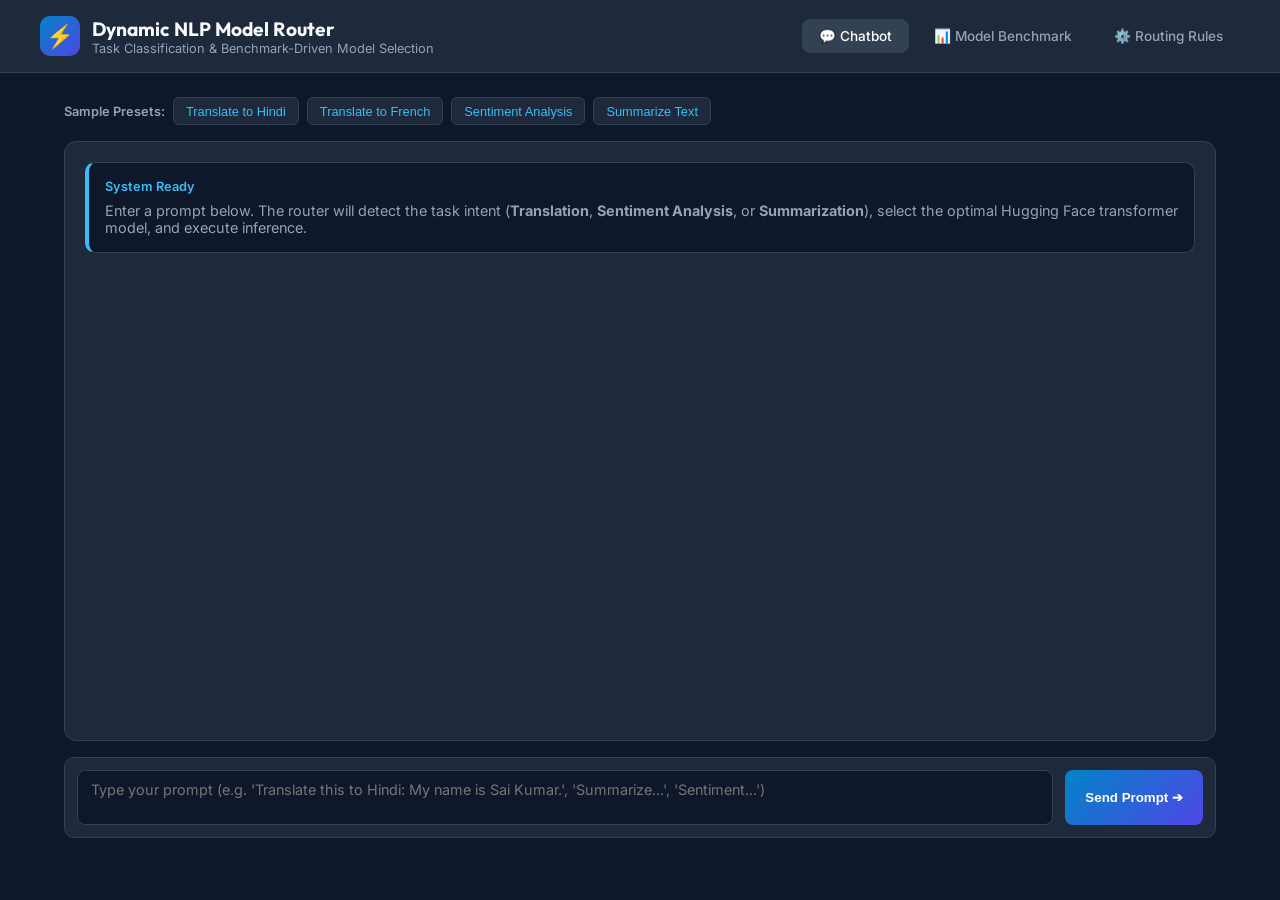
==== ui/index.html @ b5070b01 "refactor: overhaul NLP system architecture with new intent routing, expanded model support, and upda" ====
<!DOCTYPE html>
<html lang="en">
<head>
  <meta charset="UTF-8">
  <meta name="viewport" content="width=device-width, initial-scale=1.0">
  <title>Dynamic NLP Model Router</title>
  <link rel="preconnect" href="https://fonts.googleapis.com">
  <link rel="preconnect" href="https://fonts.gstatic.com" crossorigin>
  <link href="https://fonts.googleapis.com/css2?family=Inter:wght@400;500;600;700&family=Outfit:wght@600;700&display=swap" rel="stylesheet">
  <link rel="stylesheet" href="styles.css">
</head>
<body>

  <!-- App Header -->
  <header class="app-header">
    <div class="header-container">
      <div class="brand">
        <div class="brand-icon">⚡</div>
        <div class="brand-text">
          <h1>Dynamic NLP Model Router</h1>
          <p>Task Classification & Benchmark-Driven Model Selection</p>
        </div>
      </div>
      
      <nav class="nav-tabs">
        <button class="tab-btn active" data-tab="chat-tab">💬 Chatbot</button>
        <button class="tab-btn" data-tab="benchmark-tab">📊 Model Benchmark</button>
        <button class="tab-btn" data-tab="rules-tab">⚙️ Routing Rules</button>
      </nav>
    </div>
  </header>

  <!-- Main Container -->
  <main class="main-container">

    <!-- TAB 1: CHATBOT -->
    <section id="chat-tab" class="tab-content active">
      
      <!-- Preset Sample Prompts -->
      <div class="preset-bar">
        <span class="preset-label">Sample Presets:</span>
        <button class="preset-btn" data-preset="translation">Translate to Hindi</button>
        <button class="preset-btn" data-preset="french">Translate to French</button>
        <button class="preset-btn" data-preset="sentiment">Sentiment Analysis</button>
        <button class="preset-btn" data-preset="summarization">Summarize Text</button>
      </div>

      <!-- Chat Thread -->
      <div id="chat-thread" class="chat-thread">
        <div class="chat-card welcome-card">
          <div class="card-header-badge">System Ready</div>
          <div class="welcome-text">
            Enter a prompt below. The router will detect the task intent (<strong>Translation</strong>, <strong>Sentiment Analysis</strong>, or <strong>Summarization</strong>), select the optimal Hugging Face transformer model, and execute inference.
          </div>
        </div>
      </div>

      <!-- Input Form -->
      <form id="chat-form" class="chat-form">
        <div class="input-row">
          <textarea id="prompt-input" placeholder="Type your prompt (e.g. 'Translate this to Hindi: My name is Sai Kumar.', 'Summarize...', 'Sentiment...')" rows="2" required></textarea>
          <button type="submit" id="send-btn" class="send-btn">Send Prompt ➔</button>
        </div>
      </form>
    </section>

    <!-- TAB 2: MODEL BENCHMARK -->
    <section id="benchmark-tab" class="tab-content">
      <div class="section-card">
        <h2>📊 Model Benchmark Comparison</h2>
        <p>Head-to-head comparison of Primary vs Fallback models on real task datasets.</p>
        
        <div class="table-wrapper">
          <table class="benchmark-table">
            <thead>
              <tr>
                <th>Task</th>
                <th>Primary Model</th>
                <th>Primary Quality</th>
                <th>Primary Latency</th>
                <th>Fallback Model</th>
                <th>Fallback Quality</th>
                <th>Fallback Latency</th>
              </tr>
            </thead>
            <tbody id="benchmark-tbody">
              <!-- Dynamically populated or static baseline -->
              <tr>
                <td><strong>Summarization</strong></td>
                <td><code>sshleifer/distilbart-cnn-12-6</code></td>
                <td><span class="quality-tag">ROUGE-L: 0.4146</span></td>
                <td>1,649.4 ms</td>
                <td><code>t5-small</code></td>
                <td><span class="quality-tag">ROUGE-L: 0.4054</span></td>
                <td>1,264.9 ms</td>
              </tr>
              <tr>
                <td><strong>Sentiment Analysis</strong></td>
                <td><code>cardiffnlp/twitter-roberta-base-sentiment-latest</code></td>
                <td><span class="quality-tag">Accuracy: 100.0%</span></td>
                <td>245.9 ms</td>
                <td><code>distilbert-base-uncased-finetuned-sst-2-english</code></td>
                <td><span class="quality-tag">Accuracy: 80.0%</span></td>
                <td>18.5 ms</td>
              </tr>
              <tr>
                <td><strong>Translation</strong></td>
                <td><code>t5-base</code></td>
                <td><span class="quality-tag">BLEU: 0.4685</span></td>
                <td>823.8 ms</td>
                <td><code>t5-small</code></td>
                <td><span class="quality-tag">BLEU: 0.3720</span></td>
                <td>556.6 ms</td>
              </tr>
            </tbody>
          </table>
        </div>
      </div>
    </section>

    <!-- TAB 3: ROUTING RULES -->
    <section id="rules-tab" class="tab-content">
      <div class="section-card">
        <h2>⚙️ Keyword Routing Rules</h2>
        <p>Keyword triggers used for intent classification and model dispatching.</p>

        <div class="table-wrapper">
          <table class="rules-table">
            <thead>
              <tr>
                <th>Supported Task</th>
                <th>Keyword Rules</th>
                <th>Primary Model</th>
                <th>Fallback Model</th>
              </tr>
            </thead>
            <tbody>
              <tr>
                <td><strong>Translation</strong></td>
                <td><code>translate</code>, <code>translation</code>, <code>translate to</code>, <code>translate into</code>, <code>in hindi</code>, <code>in french</code>, <code>in spanish</code>, <code>in telugu</code></td>
                <td><code>t5-base</code></td>
                <td><code>t5-small</code></td>
              </tr>
              <tr>
                <td><strong>Sentiment Analysis</strong></td>
                <td><code>sentiment</code>, <code>sentiment analysis</code>, <code>positive</code>, <code>negative</code>, <code>neutral</code>, <code>emotion</code></td>
                <td><code>cardiffnlp/twitter-roberta-base-sentiment-latest</code></td>
                <td><code>distilbert-base-uncased-finetuned-sst-2-english</code></td>
              </tr>
              <tr>
                <td><strong>Summarization</strong></td>
                <td><code>summarize</code>, <code>summary</code>, <code>summarize this</code>, <code>shorten this</code>, <code>give me a summary</code>, <code>key points</code></td>
                <td><code>sshleifer/distilbart-cnn-12-6</code></td>
                <td><code>t5-small</code></td>
              </tr>
            </tbody>
          </table>
        </div>
      </div>
    </section>

  </main>

  <script src="app.js"></script>
</body>
</html>
---- ui/styles.css ----
/* Dark Mode Theme */
:root {
  --bg-dark: #0f172a;
  --bg-card: #1e293b;
  --bg-input: #0f172a;
  --border-color: #334155;
  --primary-cyan: #38bdf8;
  --primary-indigo: #818cf8;
  --primary-emerald: #34d399;
  --accent-amber: #fbbf24;
  --text-main: #f8fafc;
  --text-muted: #94a3b8;
  --font-main: 'Inter', sans-serif;
  --font-title: 'Outfit', sans-serif;
}

* { box-sizing: border-box; margin: 0; padding: 0; }

body {
  font-family: var(--font-main);
  background-color: var(--bg-dark);
  color: var(--text-main);
  min-height: 100vh;
  display: flex;
  flex-direction: column;
}

.app-header {
  background-color: var(--bg-card);
  border-bottom: 1px solid var(--border-color);
  padding: 1rem 1.5rem;
  position: sticky;
  top: 0;
  z-index: 10;
}

.header-container {
  max-width: 1200px;
  margin: 0 auto;
  display: flex;
  align-items: center;
  justify-content: space-between;
}

.brand { display: flex; align-items: center; gap: 0.75rem; }

.brand-icon {
  width: 40px; height: 40px;
  background: linear-gradient(135deg, #0284c7, #4f46e5);
  border-radius: 10px;
  display: flex; align-items: center; justify-content: center;
  font-size: 1.4rem;
}

.brand-text h1 { font-family: var(--font-title); font-size: 1.2rem; }
.brand-text p { font-size: 0.8rem; color: var(--text-muted); }

.nav-tabs { display: flex; gap: 0.5rem; }

.tab-btn {
  background: transparent;
  border: 1px solid transparent;
  color: var(--text-muted);
  font-family: var(--font-main);
  font-size: 0.85rem;
  font-weight: 500;
  padding: 0.5rem 1rem;
  border-radius: 8px;
  cursor: pointer;
  transition: all 0.2s ease;
}

.tab-btn:hover { color: var(--text-main); }
.tab-btn.active {
  background-color: #334155;
  color: #ffffff;
  border-color: var(--border-color);
}

.main-container {
  max-width: 1200px;
  margin: 0 auto;
  width: 100%;
  flex: 1;
  padding: 1.5rem;
  display: flex;
  flex-direction: column;
}

.tab-content { display: none; flex: 1; flex-direction: column; }
.tab-content.active { display: flex; }

/* Presets Bar */
.preset-bar {
  display: flex;
  align-items: center;
  gap: 0.5rem;
  margin-bottom: 1rem;
  flex-wrap: wrap;
}

.preset-label { font-size: 0.8rem; color: var(--text-muted); font-weight: 600; }

.preset-btn {
  background-color: var(--bg-card);
  border: 1px solid var(--border-color);
  color: var(--primary-cyan);
  font-size: 0.8rem;
  font-weight: 500;
  padding: 0.35rem 0.75rem;
  border-radius: 6px;
  cursor: pointer;
  transition: all 0.2s ease;
}

.preset-btn:hover {
  background-color: #334155;
  border-color: var(--primary-cyan);
}

/* Chat Thread */
.chat-thread {
  flex: 1;
  background-color: var(--bg-card);
  border: 1px solid var(--border-color);
  border-radius: 12px;
  padding: 1.25rem;
  min-height: 480px;
  max-height: 600px;
  overflow-y: auto;
  display: flex;
  flex-direction: column;
  gap: 1rem;
  margin-bottom: 1rem;
}

.chat-card {
  background-color: #0f172a;
  border: 1px solid var(--border-color);
  border-radius: 10px;
  padding: 1rem;
  display: flex;
  flex-direction: column;
  gap: 0.5rem;
  font-size: 0.9rem;
}

.welcome-card { border-left: 4px solid var(--primary-cyan); }
.card-header-badge { font-weight: 600; color: var(--primary-cyan); font-size: 0.8rem; }
.welcome-text { color: var(--text-muted); }

.user-card {
  align-self: flex-end;
  background-color: #1e1b4b;
  border-color: #4338ca;
  max-width: 80%;
}

.bot-card {
  align-self: flex-start;
  max-width: 85%;
  border-left: 4px solid var(--primary-emerald);
}

.bot-card.fallback {
  border-left: 4px solid var(--accent-amber);
}

.bot-meta {
  display: flex;
  flex-direction: column;
  gap: 0.25rem;
  font-size: 0.82rem;
  color: var(--text-muted);
  border-bottom: 1px solid var(--border-color);
  padding-bottom: 0.5rem;
  margin-bottom: 0.5rem;
}

.bot-meta .line { font-weight: 500; }
.bot-meta .line span { color: var(--text-main); font-weight: 600; }
.bot-meta .status-primary { color: var(--primary-emerald); font-weight: 700; }
.bot-meta .status-fallback { color: var(--accent-amber); font-weight: 700; }

.bot-response-header {
  font-size: 0.8rem;
  font-weight: 700;
  color: var(--text-muted);
  text-transform: uppercase;
  margin-top: 0.25rem;
}

.bot-response-text {
  font-size: 0.95rem;
  color: var(--text-main);
  line-height: 1.5;
  white-space: pre-wrap;
}

/* Chat Input */
.chat-form { background-color: var(--bg-card); border: 1px solid var(--border-color); border-radius: 10px; padding: 0.75rem; }
.input-row { display: flex; gap: 0.75rem; }
textarea#prompt-input {
  flex: 1;
  background-color: var(--bg-input);
  border: 1px solid var(--border-color);
  border-radius: 8px;
  padding: 0.6rem 0.8rem;
  color: var(--text-main);
  font-family: var(--font-main);
  font-size: 0.9rem;
  resize: none;
  outline: none;
}

textarea#prompt-input:focus { border-color: var(--primary-indigo); }

.send-btn {
  background: linear-gradient(135deg, #0284c7, #4f46e5);
  color: #ffffff;
  border: none;
  font-weight: 600;
  padding: 0 1.25rem;
  border-radius: 8px;
  cursor: pointer;
}

/* Section Cards & Tables */
.section-card {
  background-color: var(--bg-card);
  border: 1px solid var(--border-color);
  border-radius: 12px;
  padding: 1.5rem;
}

.section-card h2 { font-family: var(--font-title); font-size: 1.2rem; margin-bottom: 0.25rem; }
.section-card p { font-size: 0.85rem; color: var(--text-muted); margin-bottom: 1.25rem; }

.table-wrapper { overflow-x: auto; }

.benchmark-table, .rules-table {
  width: 100%;
  border-collapse: collapse;
  font-size: 0.85rem;
  text-align: left;
}

.benchmark-table th, .rules-table th {
  background-color: #0f172a;
  color: var(--text-muted);
  padding: 0.75rem 1rem;
  border-bottom: 1px solid var(--border-color);
}

.benchmark-table td, .rules-table td {
  padding: 0.75rem 1rem;
  border-bottom: 1px solid var(--border-color);
}

code {
  font-family: monospace;
  background-color: #0f172a;
  color: var(--primary-cyan);
  padding: 0.2rem 0.4rem;
  border-radius: 4px;
}

.quality-tag {
  font-weight: 600;
  color: var(--primary-emerald);
}
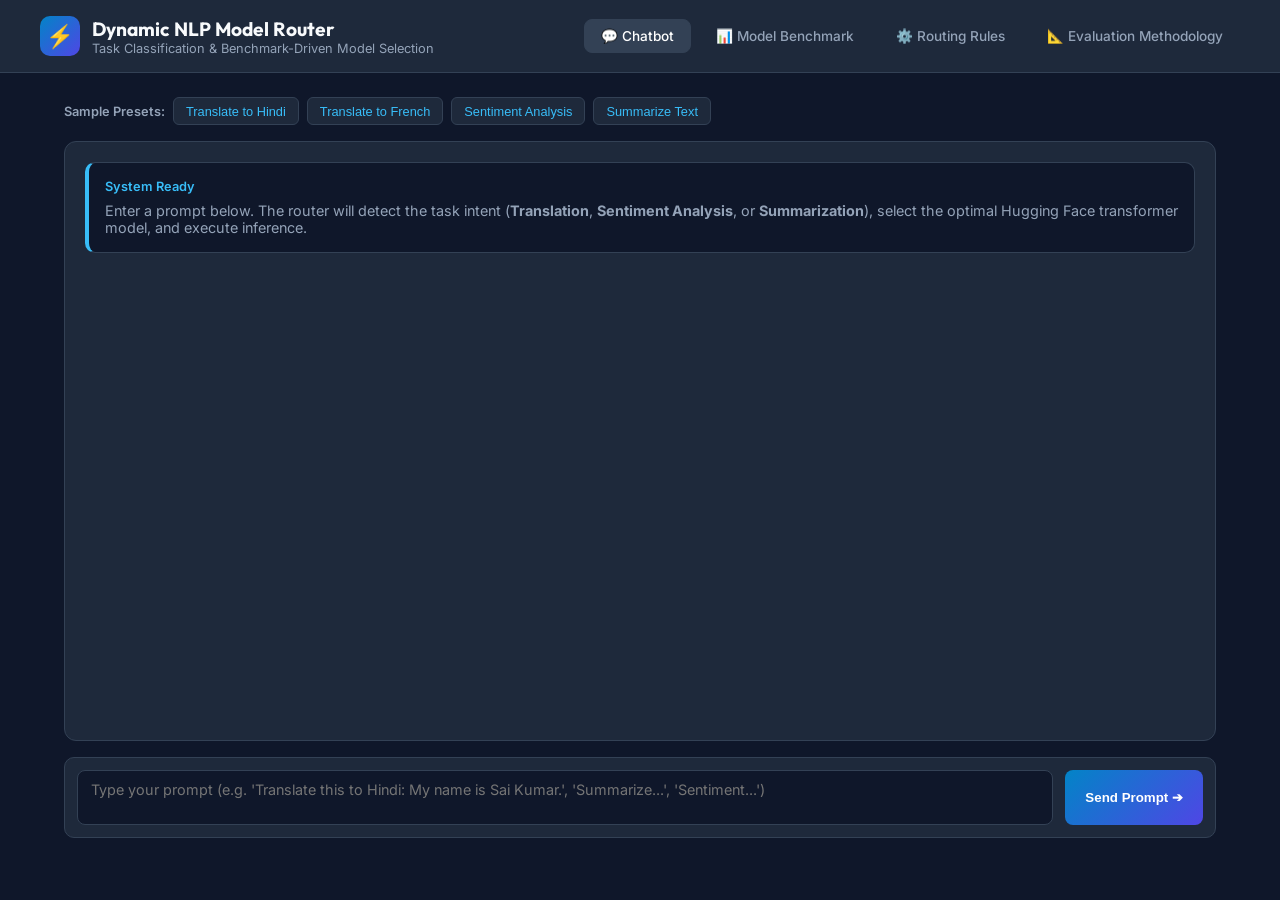
==== commit 559c9162: "feat: add evaluation methodology endpoint, YAML config, and UI integration to display pipeline and t" ====
--- a/ui/index.html
+++ b/ui/index.html
@@ -26,6 +26,7 @@
         <button class="tab-btn active" data-tab="chat-tab">💬 Chatbot</button>
         <button class="tab-btn" data-tab="benchmark-tab">📊 Model Benchmark</button>
         <button class="tab-btn" data-tab="rules-tab">⚙️ Routing Rules</button>
+        <button class="tab-btn" data-tab="methodology-tab">📐 Evaluation Methodology</button>
       </nav>
     </div>
   </header>
@@ -157,9 +158,216 @@
           </table>
         </div>
       </div>
+    <!-- TAB 4: EVALUATION METHODOLOGY -->
+    <section id="methodology-tab" class="tab-content">
+      <div class="section-card">
+        <h2>📐 Evaluation Methodology</h2>
+        <p>Benchmark-driven methodology detailing dataset evaluation isolation, input/reference specs, metrics, and how benchmark results establish the Primary/Fallback model configuration used by the runtime router.</p>
+
+        <!-- Visual Pipeline -->
+        <h3 class="subsection-title">🔄 Evaluation Pipeline Flow</h3>
+        <div class="pipeline-flow" id="pipeline-flow">
+          <div class="pipeline-step">
+            <div class="step-num">1</div>
+            <div class="step-title">Dataset Selection</div>
+          </div>
+          <div class="pipeline-arrow">➔</div>
+          <div class="pipeline-step">
+            <div class="step-num">2</div>
+            <div class="step-title">Data Validation</div>
+          </div>
+          <div class="pipeline-arrow">➔</div>
+          <div class="pipeline-step">
+            <div class="step-num">3</div>
+            <div class="step-title">Preprocessing</div>
+          </div>
+          <div class="pipeline-arrow">➔</div>
+          <div class="pipeline-step">
+            <div class="step-num">4</div>
+            <div class="step-title">Model Inference</div>
+          </div>
+          <div class="pipeline-arrow">➔</div>
+          <div class="pipeline-step">
+            <div class="step-num">5</div>
+            <div class="step-title">Task-specific Metric</div>
+          </div>
+          <div class="pipeline-arrow">➔</div>
+          <div class="pipeline-step">
+            <div class="step-num">6</div>
+            <div class="step-title">Latency Measurement</div>
+          </div>
+          <div class="pipeline-arrow">➔</div>
+          <div class="pipeline-step">
+            <div class="step-num">7</div>
+            <div class="step-title">Model Comparison</div>
+          </div>
+          <div class="pipeline-arrow">➔</div>
+          <div class="pipeline-step">
+            <div class="step-num">8</div>
+            <div class="step-title">Primary/Fallback Selection</div>
+          </div>
+        </div>
+
+        <!-- Task Methodology Details -->
+        <h3 class="subsection-title" style="margin-top: 2rem;">📝 Task Evaluation Specifications</h3>
+        <div class="methodology-grid" id="methodology-grid">
+          
+          <!-- Summarization -->
+          <div class="methodology-card">
+            <div class="methodology-card-header">
+              <span class="task-badge">Task 1</span>
+              <h3>Summarization</h3>
+            </div>
+            <div class="methodology-details">
+              <div class="detail-row">
+                <span class="detail-label">Evaluation Dataset:</span>
+                <span class="detail-value"><code>assets/evaluation_dataset.json</code> (5 held-out examples)</span>
+              </div>
+              <div class="detail-row">
+                <span class="detail-label">Input Format:</span>
+                <span class="detail-value">Text prompt string (<code>prompt</code>)</span>
+              </div>
+              <div class="detail-row">
+                <span class="detail-label">Ground Truth / Reference:</span>
+                <span class="detail-value">Concise reference summary string (<code>reference_text</code>)</span>
+              </div>
+              <div class="detail-row">
+                <span class="detail-label">Preprocessing & Isolation:</span>
+                <span class="detail-value">Whitespace normalization and tokenization on a dedicated offline benchmark dataset isolated from runtime inference prompts.</span>
+              </div>
+              <div class="detail-row">
+                <span class="detail-label">Evaluation Data Type:</span>
+                <span class="detail-value">Technical articles, clean energy reports, and research briefs</span>
+              </div>
+              <div class="detail-row">
+                <span class="detail-label">Why Data is Suitable:</span>
+                <span class="detail-value">Evaluates text compression and key information retention across technical domain text.</span>
+              </div>
+              <div class="detail-row">
+                <span class="detail-label">Primary Metric:</span>
+                <span class="detail-value"><strong class="metric-highlight">ROUGE-L</strong> (F1 score of Longest Common Subsequence)</span>
+              </div>
+              <div class="detail-row">
+                <span class="detail-label">Secondary Metric:</span>
+                <span class="detail-value">Latency (ms per prompt inference)</span>
+              </div>
+              <div class="detail-row">
+                <span class="detail-label">Candidate Models:</span>
+                <span class="detail-value">Primary: <code>sshleifer/distilbart-cnn-12-6</code> | Fallback: <code>t5-small</code></span>
+              </div>
+              <div class="detail-row">
+                <span class="detail-label">Configuration Decision:</span>
+                <span class="detail-value">Benchmark results are used to establish the Primary/Fallback model configuration. The model with higher average ROUGE-L score designates the Primary model.</span>
+              </div>
+            </div>
+          </div>
+
+          <!-- Sentiment Analysis -->
+          <div class="methodology-card">
+            <div class="methodology-card-header">
+              <span class="task-badge">Task 2</span>
+              <h3>Sentiment Analysis</h3>
+            </div>
+            <div class="methodology-details">
+              <div class="detail-row">
+                <span class="detail-label">Evaluation Dataset:</span>
+                <span class="detail-value"><code>assets/evaluation_dataset.json</code> (5 held-out examples)</span>
+              </div>
+              <div class="detail-row">
+                <span class="detail-label">Input Format:</span>
+                <span class="detail-value">Text review string (<code>prompt</code>)</span>
+              </div>
+              <div class="detail-row">
+                <span class="detail-label">Ground Truth / Reference:</span>
+                <span class="detail-value">Categorical label string (<code>positive</code>, <code>negative</code>, <code>neutral</code>)</span>
+              </div>
+              <div class="detail-row">
+                <span class="detail-label">Preprocessing & Isolation:</span>
+                <span class="detail-value">String cleaning and lowercase label matching on a dedicated offline benchmark dataset isolated from runtime inference prompts.</span>
+              </div>
+              <div class="detail-row">
+                <span class="detail-label">Evaluation Data Type:</span>
+                <span class="detail-value">Customer reviews, product feedback, and service experience prompts</span>
+              </div>
+              <div class="detail-row">
+                <span class="detail-label">Why Data is Suitable:</span>
+                <span class="detail-value">Evaluates classification accuracy across positive, negative, and neutral feedback.</span>
+              </div>
+              <div class="detail-row">
+                <span class="detail-label">Primary Metric:</span>
+                <span class="detail-value"><strong class="metric-highlight">Accuracy</strong> (Exact match percentage against ground truth label)</span>
+              </div>
+              <div class="detail-row">
+                <span class="detail-label">Secondary Metric:</span>
+                <span class="detail-value">Latency (ms per prompt inference)</span>
+              </div>
+              <div class="detail-row">
+                <span class="detail-label">Candidate Models:</span>
+                <span class="detail-value">Primary: <code>cardiffnlp/twitter-roberta-base-sentiment-latest</code> | Fallback: <code>distilbert-base-uncased-finetuned-sst-2-english</code></span>
+              </div>
+              <div class="detail-row">
+                <span class="detail-label">Configuration Decision:</span>
+                <span class="detail-value">Benchmark results are used to establish the Primary/Fallback model configuration. The candidate achieving highest overall classification accuracy designates the Primary model.</span>
+              </div>
+            </div>
+          </div>
+
+          <!-- Translation -->
+          <div class="methodology-card">
+            <div class="methodology-card-header">
+              <span class="task-badge">Task 3</span>
+              <h3>Translation</h3>
+            </div>
+            <div class="methodology-details">
+              <div class="detail-row">
+                <span class="detail-label">Evaluation Dataset:</span>
+                <span class="detail-value"><code>assets/evaluation_dataset.json</code> (5 held-out examples)</span>
+              </div>
+              <div class="detail-row">
+                <span class="detail-label">Input Format:</span>
+                <span class="detail-value">Multi-lingual translation prompt string (<code>prompt</code>)</span>
+              </div>
+              <div class="detail-row">
+                <span class="detail-label">Ground Truth / Reference:</span>
+                <span class="detail-value">Human-translated reference sentence string (<code>reference_text</code>)</span>
+              </div>
+              <div class="detail-row">
+                <span class="detail-label">Preprocessing & Isolation:</span>
+                <span class="detail-value">Tokenization and NLTK BLEU sentence smoothing on a dedicated offline benchmark dataset isolated from runtime inference prompts.</span>
+              </div>
+              <div class="detail-row">
+                <span class="detail-label">Evaluation Data Type:</span>
+                <span class="detail-value">Multi-lingual translation prompts (English to French, Spanish, German, Hindi)</span>
+              </div>
+              <div class="detail-row">
+                <span class="detail-label">Why Data is Suitable:</span>
+                <span class="detail-value">Evaluates translation fluency and n-gram precision across target languages.</span>
+              </div>
+              <div class="detail-row">
+                <span class="detail-label">Primary Metric:</span>
+                <span class="detail-value"><strong class="metric-highlight">BLEU</strong> (Sentence-level n-gram precision with smoothing)</span>
+              </div>
+              <div class="detail-row">
+                <span class="detail-label">Secondary Metric:</span>
+                <span class="detail-value">Latency (ms per prompt inference)</span>
+              </div>
+              <div class="detail-row">
+                <span class="detail-label">Candidate Models:</span>
+                <span class="detail-value">Primary: <code>t5-base</code> | Fallback: <code>t5-small</code></span>
+              </div>
+              <div class="detail-row">
+                <span class="detail-label">Configuration Decision:</span>
+                <span class="detail-value">Benchmark results are used to establish the Primary/Fallback model configuration. The candidate yielding highest average BLEU score designates the Primary model.</span>
+              </div>
+            </div>
+          </div>
+
+        </div>
+      </div>
     </section>
 
   </main>
+
 
   <script src="app.js"></script>
 </body>
--- a/ui/styles.css
+++ b/ui/styles.css
@@ -269,3 +269,156 @@
   font-weight: 600;
   color: var(--primary-emerald);
 }
+
+/* Evaluation Methodology Section Styles */
+.subsection-title {
+  font-family: var(--font-title);
+  font-size: 1.05rem;
+  color: var(--text-main);
+  margin-bottom: 0.75rem;
+  padding-bottom: 0.25rem;
+  border-bottom: 1px solid var(--border-color);
+}
+
+.pipeline-flow {
+  display: flex;
+  align-items: center;
+  gap: 0.5rem;
+  overflow-x: auto;
+  padding: 1rem 0.5rem;
+  margin-bottom: 1.5rem;
+  background-color: #0f172a;
+  border: 1px solid var(--border-color);
+  border-radius: 10px;
+}
+
+.pipeline-step {
+  display: flex;
+  flex-direction: column;
+  align-items: center;
+  text-align: center;
+  background-color: var(--bg-card);
+  border: 1px solid var(--border-color);
+  border-radius: 8px;
+  padding: 0.6rem 0.8rem;
+  min-width: 110px;
+  flex-shrink: 0;
+  transition: all 0.2s ease;
+}
+
+.pipeline-step:hover {
+  border-color: var(--primary-cyan);
+  transform: translateY(-2px);
+}
+
+.step-num {
+  width: 22px;
+  height: 22px;
+  background: linear-gradient(135deg, #0284c7, #4f46e5);
+  border-radius: 50%;
+  color: #ffffff;
+  font-size: 0.75rem;
+  font-weight: 700;
+  display: flex;
+  align-items: center;
+  justify-content: center;
+  margin-bottom: 0.35rem;
+}
+
+.step-title {
+  font-size: 0.78rem;
+  font-weight: 600;
+  color: var(--text-main);
+  line-height: 1.2;
+}
+
+.pipeline-arrow {
+  color: var(--primary-cyan);
+  font-size: 1rem;
+  font-weight: bold;
+  flex-shrink: 0;
+}
+
+.methodology-grid {
+  display: flex;
+  flex-direction: column;
+  gap: 1.25rem;
+}
+
+.methodology-card {
+  background-color: #0f172a;
+  border: 1px solid var(--border-color);
+  border-radius: 10px;
+  padding: 1.25rem;
+  border-left: 4px solid var(--primary-cyan);
+}
+
+.methodology-card:nth-child(2) {
+  border-left-color: var(--primary-indigo);
+}
+
+.methodology-card:nth-child(3) {
+  border-left-color: var(--primary-emerald);
+}
+
+.methodology-card-header {
+  display: flex;
+  align-items: center;
+  gap: 0.75rem;
+  margin-bottom: 1rem;
+  padding-bottom: 0.5rem;
+  border-bottom: 1px solid var(--border-color);
+}
+
+.task-badge {
+  background-color: #334155;
+  color: var(--primary-cyan);
+  font-size: 0.75rem;
+  font-weight: 700;
+  padding: 0.2rem 0.5rem;
+  border-radius: 4px;
+  text-transform: uppercase;
+}
+
+.methodology-card-header h3 {
+  font-family: var(--font-title);
+  font-size: 1.1rem;
+  color: var(--text-main);
+}
+
+.methodology-details {
+  display: flex;
+  flex-direction: column;
+  gap: 0.6rem;
+}
+
+.detail-row {
+  display: flex;
+  flex-direction: column;
+  gap: 0.15rem;
+  font-size: 0.85rem;
+}
+
+@media (min-width: 640px) {
+  .detail-row {
+    display: grid;
+    grid-template-columns: 180px 1fr;
+    align-items: baseline;
+  }
+}
+
+.detail-label {
+  color: var(--text-muted);
+  font-weight: 600;
+}
+
+.detail-value {
+  color: var(--text-main);
+  line-height: 1.4;
+}
+
+.metric-highlight {
+  color: var(--primary-emerald);
+  font-weight: 700;
+}
+
